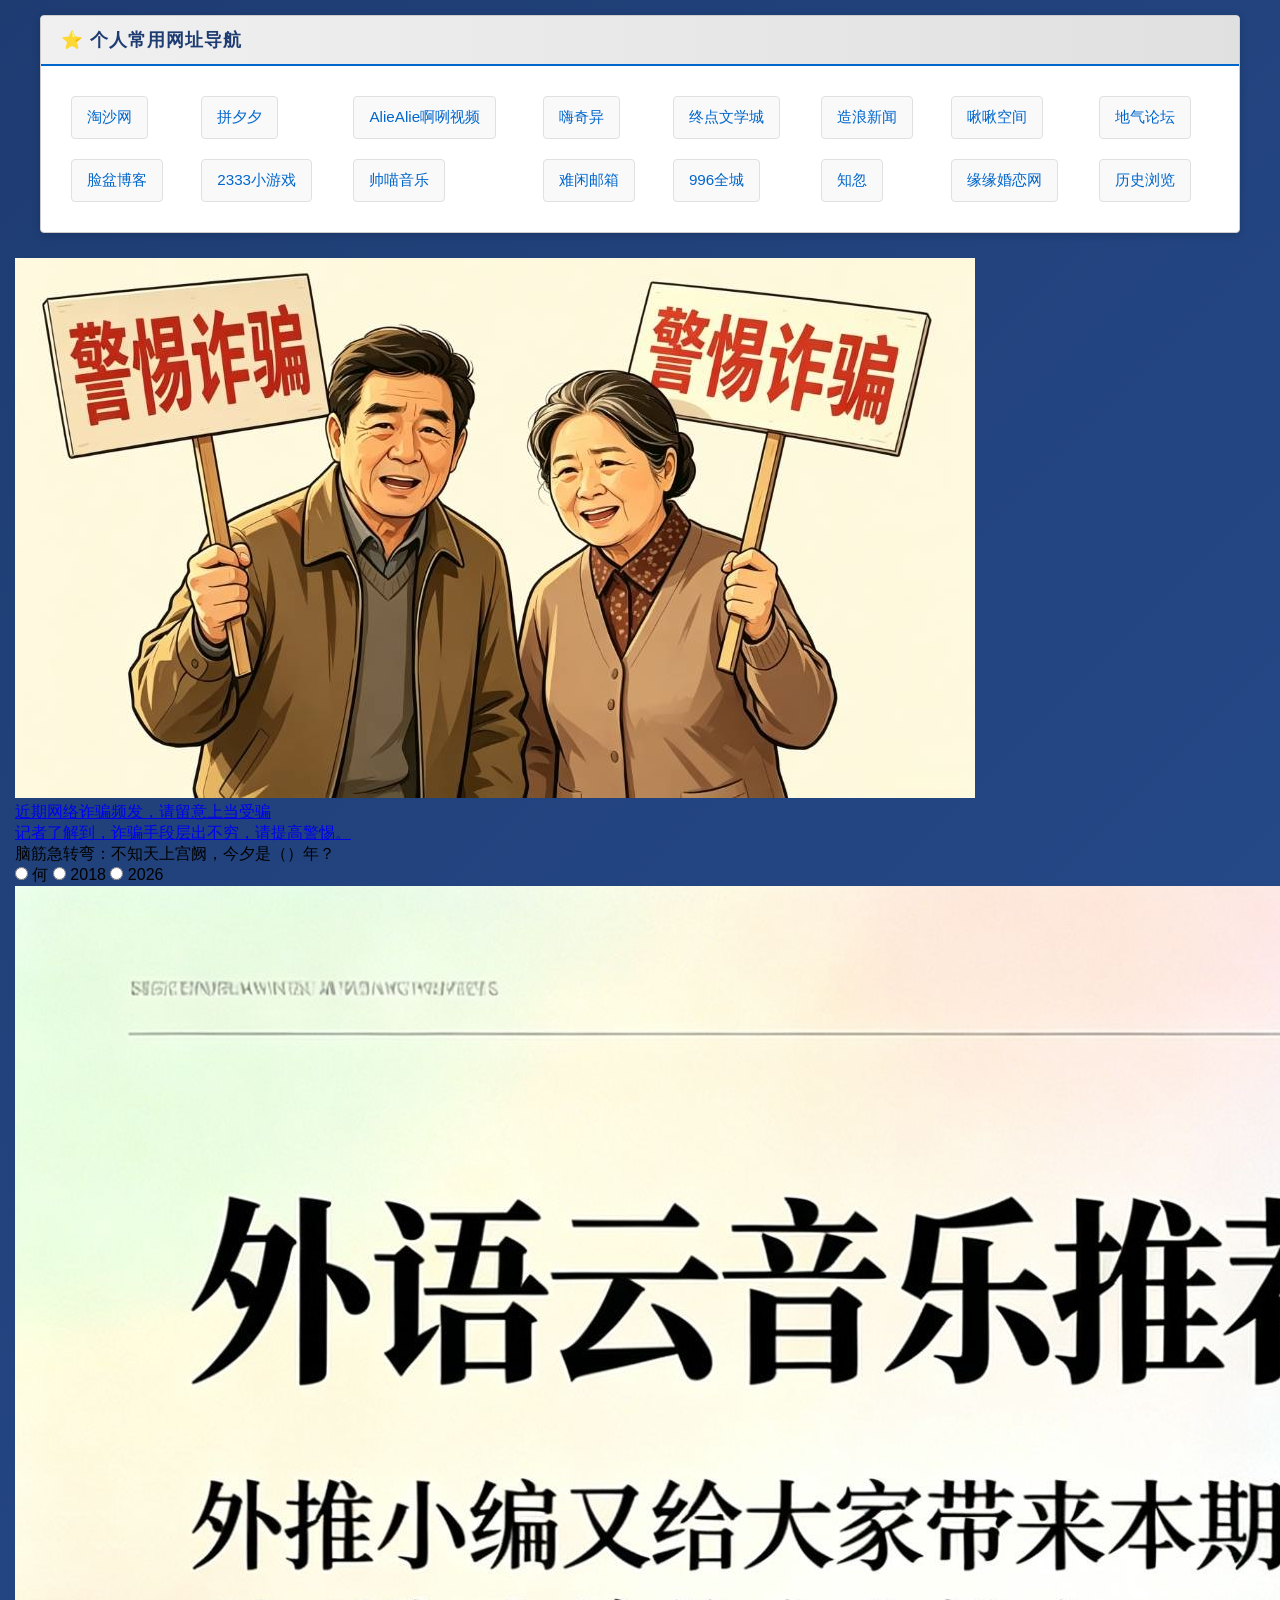
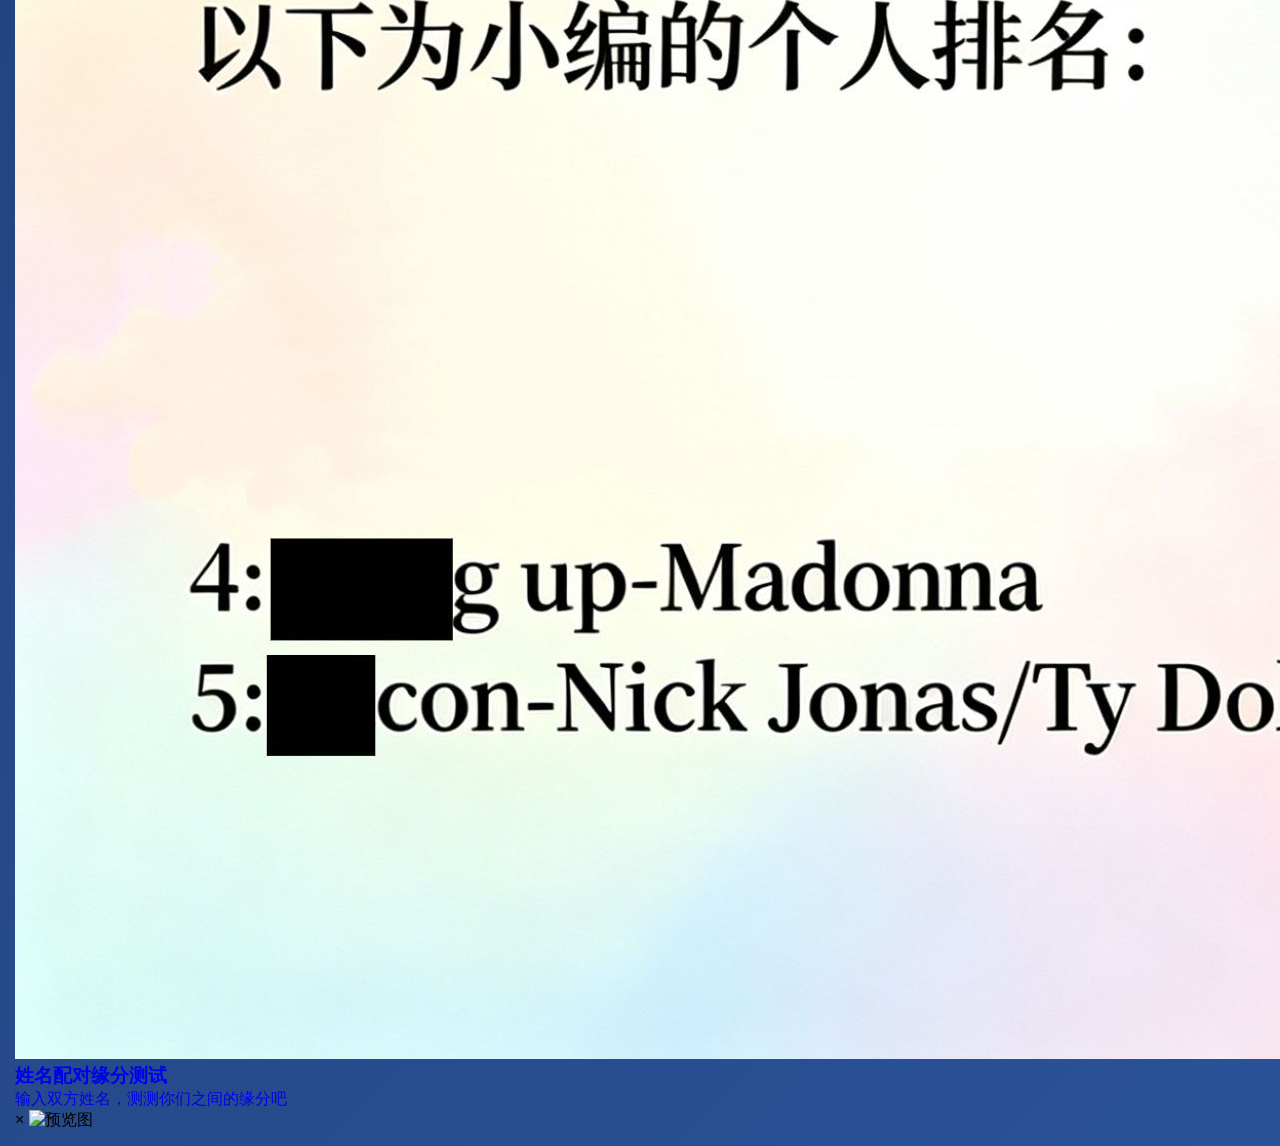
==== Kuai888-home page.html @ bdcb0dc2 "Update and rename Kuai888.html to Kuai888-home page.html" ====
<!DOCTYPE html>
<html lang="zh-CN">
<head>
    <link rel="preload" as="image" href="images/外推2.jpg">
    <link rel="preload" as="image" href="images/警惕诈骗.jpg">
    <link rel="preload" as="image" href="images/20180417.jpg">
    
    <meta charset="UTF-8">
    <meta name="viewport" content="width=device-width, initial-scale=1.0">
    <title>快888快捷导航</title>
    
    <!-- ========== 1. CSS 样式（先加载，确保页面渲染时已有样式） ========== -->
    <link rel="stylesheet" href="css/Kuai888-common.css">
    <link rel="stylesheet" href="css/NingYuan-mode.css">
    
    <!-- ========== 2. JavaScript 模块（按依赖顺序加载） ========== -->
    <!-- 特效库（无依赖） -->
    <script src="js/Effects.js"></script>
    <!-- 认证模块（依赖 Effects 已加载） -->
    <script src="js/Log&Register.js"></script>
    <!-- 宁源主题（依赖 Effects 和 Log&Register） -->
    <script src="js/NingYuan-mode.js"></script>
    <!-- 搜索功能（依赖 Log&Register 中的 Auth 对象） -->
    <script src="js/Search.js"></script>
    <!-- 公共组件加载器（依赖上述所有，最后加载） -->
    <script src="js/Kuai888-component.js"></script>
</head>
<body>
    <!-- ========================================================= -->
    <!-- 占位容器：导航栏（组件加载器会将内容注入此处）           -->
    <!-- 位置：原来 <div class="navbar"> 所在的位置，即在 body 开头 -->
    <!-- ========================================================= -->
    <div id="navbar-placeholder"></div>

    <!-- ========================================================= -->
    <!-- 主内容区域                                              -->
    <!-- ========================================================= -->
    <div class="container">
        <!-- 个人常用网址导航 -->
        <div class="nav-section">
            <div class="nav-header">⭐ 个人常用网址导航</div>
            <div class="nav-content">
                <div class="link-list">
                    <div class="link-row">
                        <div class="link-cell"><a href="#" class="link-item" onclick="showLoginPrompt(event)">淘沙网</a></div>
                        <div class="link-cell"><a href="#" class="link-item" onclick="showLoginPrompt(event)">拼夕夕</a></div>
                        <div class="link-cell"><a href="#" class="link-item" onclick="showLoginPrompt(event)">AlieAlie啊咧视频</a></div>
                        <div class="link-cell"><a href="#" class="link-item" onclick="showLoginPrompt(event)">嗨奇异</a></div>
                        <div class="link-cell"><a href="#" class="link-item" onclick="showLoginPrompt(event)">终点文学城</a></div>
                        <div class="link-cell"><a href="#" class="link-item" onclick="showLoginPrompt(event)">造浪新闻</a></div>
                        <div class="link-cell"><a href="#" class="link-item" onclick="showLoginPrompt(event)">啾啾空间</a></div>
                        <div class="link-cell"><a href="#" class="link-item" onclick="showLoginPrompt(event)">地气论坛</a></div>
                    </div>
                    <div class="link-row">
                        <div class="link-cell"><a href="#" class="link-item" onclick="showLoginPrompt(event)">脸盆博客</a></div>
                        <div class="link-cell"><a href="#" class="link-item" onclick="showLoginPrompt(event)">2333小游戏</a></div>
                        <div class="link-cell"><a href="#" class="link-item" onclick="showLoginPrompt(event)">帅喵音乐</a></div>
                        <div class="link-cell"><a href="#" class="link-item" onclick="showLoginPrompt(event)">难闲邮箱</a></div>
                        <div class="link-cell"><a href="#" class="link-item" onclick="showLoginPrompt(event)">996全城</a></div>
                        <div class="link-cell"><a href="#" class="link-item" onclick="showLoginPrompt(event)">知忽</a></div>
                        <div class="link-cell"><a href="#" class="link-item" onclick="showLoginPrompt(event)">缘缘婚恋网</a></div>
                        <div class="link-cell"><a href="#" class="link-item" onclick="showLoginPrompt(event)">历史浏览</a></div>
                    </div>
                </div>
            </div>
        </div>
    </div>
    
    <!-- ========================================================= -->
    <!-- 外推图片区域：两列等高布局                              -->
    <!-- ========================================================= -->
    <div class="external-push-wrapper two-columns">
        <!-- 左列（较宽）：防诈骗卡片 + 问答卡片 -->
        <div class="external-push-item left-column">
            <!-- 防诈骗卡片（原图片2） -->
            <a href="#" class="card-link-wrapper" id="card-link-wrapper">
                <div class="card-image">
                    <img id="card-img" src="images/警惕诈骗.jpg" alt="警惕诈骗" class="card-img">
                </div>
                <div class="card-text-overlay">
                    <div class="card-title">近期网络诈骗频发，请留意上当受骗</div>
                    <div class="card-desc">记者了解到，诈骗手段层出不穷，请提高警惕。</div>
                </div>
            </a>
            <!-- 问答卡片 -->
            <div class="quiz-card">
                <div class="quiz-question">脑筋急转弯：不知天上宫阙，今夕是（）年？</div>
                <div class="quiz-options">
                    <label><input type="radio" name="answer" value="0"> 何</label>
                    <label><input type="radio" name="answer" value="2018"> 2018</label>
                    <label><input type="radio" name="answer" value="2026"> 2026</label>
                </div>
                <div class="quiz-feedback"></div>
            </div>
        </div>

        <!-- 右列（较窄）：外推图片 + 配对卡片 -->
        <div class="external-push-item right-column">
            <!-- 外推图片 -->
            <img id="external-push-img" src="images/外推1.jpg" alt="外推音乐推荐" class="external-push-img">
            <!-- 配对卡片 -->
            <a href="#" class="pair-card" id="pair-card" style="background-image: url('images/配对.jpg'); background-size: cover; background-position: center; text-decoration: none;">
                <div class="pair-card-content">
                    <h3 class="pair-title">姓名配对缘分测试</h3>
                    <p class="pair-desc">输入双方姓名，测测你们之间的缘分吧</p>
                </div>
            </a>
        </div>
    </div>
    
    <!-- ========================================================= -->
    <!-- 占位容器：虚拟页脚                                          -->
    <!-- 位置：原来 <div class="virtual-footer-section"> 所在的位置  -->
    <!-- ========================================================= -->
    <div id="virtual-footer-placeholder"></div>

    <!-- ========================================================= -->
    <!-- 占位容器：真实页脚                                          -->
    <!-- 位置：原来 <div class="real-footer"> 所在的位置             -->
    <!-- ========================================================= -->
    <div id="real-footer-placeholder"></div>

    <!-- ========================================================= -->
    <!-- 页面特定脚本（不属于模块的部分保留在页面中）                -->
    <!-- ========================================================= -->
    <script>
        // 问答卡片交互逻辑
        (function() {
            const quizRadios = document.querySelectorAll('input[name="answer"]');
            const feedbackDiv = document.querySelector('.quiz-feedback');
            if (quizRadios.length && feedbackDiv) {
                function checkAnswer() {
                    let selectedValue = null;
                    for (let radio of quizRadios) {
                        if (radio.checked) {
                            selectedValue = radio.value;
                            break;
                        }
                    }
                    if (!selectedValue) {
                        feedbackDiv.textContent = '';
                        feedbackDiv.className = 'quiz-feedback';
                        return;
                    }
                    if (selectedValue === '2018') {
                       feedbackDiv.innerHTML = '✓ 正确！<b style="color: red;">password1</b>。';
                        feedbackDiv.classList.remove('wrong');
                        feedbackDiv.classList.add('correct');
                    } else {
                        feedbackDiv.textContent = '✗ 错误。';
                        feedbackDiv.classList.remove('correct');
                        feedbackDiv.classList.add('wrong');
                    }
                }
                quizRadios.forEach(radio => {
                    radio.addEventListener('change', checkAnswer);
                });
            }
        })();

        // 图片预览功能（独立于登录注册系统）
        (function() {
            // 创建预览浮层
            const previewOverlay = document.createElement('div');
            previewOverlay.className = 'img-preview-overlay';
            previewOverlay.innerHTML = `
                <div class="img-preview-container">
                    <span class="img-preview-close">&times;</span>
                    <img class="img-preview-img" src="" alt="预览图">
                </div>
            `;
            document.body.appendChild(previewOverlay);
            // 如果当前是宁源模式，给预览浮层添加灰度类（通过统一接口）
            if (window.NingyuanTheme && typeof window.NingyuanTheme.applyGrayScaleIfNeeded === 'function') {
                window.NingyuanTheme.applyGrayScaleIfNeeded(previewOverlay);
            } else {
                if (document.body.classList.contains('ningyuan-mode')) {
                    previewOverlay.classList.add('ningyuan-grayscale');
                }
            }

            const closeBtn = previewOverlay.querySelector('.img-preview-close');
            const previewImg = previewOverlay.querySelector('.img-preview-img');

            function showImagePreview() {
                previewImg.src = 'images/外推2.jpg';
                previewOverlay.classList.add('active');
            }
            function hideImagePreview() {
                previewOverlay.classList.remove('active');
            }
            closeBtn.onclick = hideImagePreview;
            previewOverlay.onclick = (e) => {
                if (e.target === previewOverlay) hideImagePreview();
            };
            const pushImg = document.getElementById('external-push-img');
            if (pushImg) {
                pushImg.onclick = () => {
                    showImagePreview();
                };
            }
        })();

        // 显示登录提示（保持原有）
        function showLoginPrompt(event) {
            event.preventDefault();
            alert('🔒 请登录后查看');
        }
    </script>
</body>
</html>
---- css/Kuai888-common.css ----
/* ================================================================
   common.css - 基础通用样式
   包含：重置、body、导航栏、搜索框、按钮、主容器、导航板块、页脚、响应式
   不包含：宁源主题、动态注入模态框/特效样式
   ================================================================ */

/* ---------- 重置 ---------- */
* {
    margin: 0;
    padding: 0;
    box-sizing: border-box;
}

/* ---------- 全局基础 ---------- */
body {
    font-family: "Microsoft YaHei", "Segoe UI", Arial, sans-serif;
    background: linear-gradient(135deg, #1e3c72 0%, #2a5298 100%);
    min-height: 100vh;
    padding: 15px;
    display: flex;
    flex-direction: column;
    position: relative;
}

/* ---------- 顶部导航栏 ---------- */
.navbar {
    background: linear-gradient(to bottom, #f5f5f5, #e8e8e8);
    border: 1px solid #ccc;
    border-radius: 4px;
    padding: 12px 15px;
    margin-bottom: 25px;
    box-shadow: 0 2px 5px rgba(0, 0, 0, 0.1);
    display: flex;
    justify-content: space-between;
    align-items: center;
    gap: 12px;
    flex-wrap: wrap;
}

.navbar-brand {
    font-size: 1.2em;
    font-weight: bold;
    color: #1e3c72;
    letter-spacing: 1px;
    white-space: nowrap;
    flex-shrink: 0;
}

.weather-info {
    background: #fff3cd;
    border: 1px solid #ffc107;
    border-radius: 3px;
    padding: 6px 10px;
    font-size: 0.85em;
    color: #856404;
    font-weight: bold;
    white-space: nowrap;
    flex-shrink: 0;
}

.navbar-search {
    flex: 1;
    min-width: 250px;
    display: flex;
    gap: 4px;
    align-items: center;
}

.search-select {
    padding: 7px 10px;
    border: 1px solid #999;
    border-radius: 3px;
    font-size: 0.9em;
    background: white;
    color: #333;
    cursor: pointer;
    white-space: nowrap;
    flex-shrink: 0;
}

.search-input {
    flex: 1;
    padding: 7px 10px;
    border: 1px solid #999;
    border-radius: 3px;
    font-size: 0.9em;
    background: white;
    color: #333;
    min-width: 120px;
}

.search-btn {
    padding: 7px 18px;
    background: linear-gradient(to bottom, #0066cc, #0052a3);
    color: white;
    border: 1px solid #003d82;
    border-radius: 3px;
    cursor: pointer;
    font-size: 0.9em;
    font-weight: bold;
    transition: background 0.3s;
    white-space: nowrap;
    flex-shrink: 0;
}
.search-btn:hover {
    background: linear-gradient(to bottom, #0052a3, #003d82);
}

.navbar-right {
    display: flex;
    gap: 10px;
    align-items: center;
    flex-shrink: 0;
}

.login-btn {
    padding: 7px 16px;
    background: white;
    color: #0066cc;
    border: 1px solid #0066cc;
    border-radius: 3px;
    cursor: pointer;
    font-size: 0.9em;
    transition: background 0.3s, color 0.3s;
    white-space: nowrap;
}
.login-btn:hover {
    background: #0066cc;
    color: white;
}

.register-btn {
    padding: 7px 16px;
    background: #ff6600;
    color: white;
    border: 1px solid #ff6600;
    border-radius: 3px;
    cursor: pointer;
    font-size: 0.9em;
    transition: background 0.3s;
    white-space: nowrap;
}
.register-btn:hover {
    background: #ff5500;
}

/* ---------- 主容器 ---------- */
.container {
    max-width: 1200px;
    margin: 0 auto;
    flex: 1;
    width: 100%;
}

/* ---------- 导航板块 ---------- */
.nav-section {
    background: white;
    border: 1px solid #ccc;
    border-radius: 4px;
    margin-bottom: 25px;
    overflow: hidden;
    box-shadow: 0 2px 8px rgba(0, 0, 0, 0.15);
}

.nav-header {
    background: linear-gradient(to right, #f0f0f0, #e0e0e0);
    border-bottom: 2px solid #0066cc;
    padding: 12px 20px;
    font-size: 1.1em;
    font-weight: bold;
    color: #1e3c72;
    letter-spacing: 1px;
}

.nav-content {
    padding: 20px;
}

.link-list {
    display: table;
    width: 100%;
    border-collapse: collapse;
}
.link-row {
    display: table-row;
}
.link-cell {
    display: table-cell;
    padding: 10px;
    text-align: left;
    vertical-align: middle;
}

.link-item {
    background: #f9f9f9;
    border: 1px solid #e0e0e0;
    border-radius: 4px;
    padding: 10px 15px;
    cursor: pointer;
    transition: all 0.3s;
    text-decoration: none;
    color: #0066cc;
    display: inline-block;
    font-weight: 500;
    font-size: 0.95em;
}
.link-item:hover {
    background: #0066cc;
    color: white;
    border-color: #0066cc;
    transform: translateY(-2px);
    box-shadow: 0 4px 12px rgba(0, 102, 204, 0.3);
}

/* ---------- 虚拟页脚 ---------- */
.virtual-footer-section {
    margin-bottom: 25px;
}
.virtual-footer {
    background: white;
    border: 1px solid #ccc;
    border-radius: 4px;
    padding: 20px;
    margin-bottom: 15px;
    box-shadow: 0 2px 8px rgba(0, 0, 0, 0.15);
    text-align: center;
}
.virtual-footer p {
    color: #666;
    font-size: 0.9em;
    line-height: 1.6;
    margin: 8px 0;
}
.virtual-footer a {
    color: #0066cc;
    text-decoration: none;
}
.virtual-footer a:hover {
    text-decoration: underline;
}

/* ---------- 响应式设计 ---------- */
@media (max-width: 1024px) {
    .navbar {
        padding: 10px 12px;
        gap: 10px;
    }
    .navbar-brand {
        font-size: 1.1em;
    }
    .navbar-search {
        min-width: 200px;
    }
    .search-input {
        min-width: 100px;
    }
    .weather-info {
        font-size: 0.8em;
        padding: 5px 8px;
    }
    .link-cell {
        padding: 8px;
    }
    .link-item {
        font-size: 0.9em;
        padding: 8px 12px;
    }
}

@media (max-width: 768px) {
    body {
        padding: 10px;
    }
    .navbar {
        flex-direction: column;
        align-items: stretch;
        padding: 10px;
        gap: 8px;
    }
    .navbar-brand {
        text-align: center;
        font-size: 1.1em;
    }
    .weather-info {
        text-align: center;
        width: 100%;
    }
    .navbar-search {
        width: 100%;
        min-width: unset;
    }
    .navbar-right {
        justify-content: center;
        width: 100%;
    }
    .link-list {
        display: block;
    }
    .link-row {
        display: flex;
        flex-wrap: wrap;
        margin-bottom: 10px;
    }
    .link-cell {
        display: flex;
        justify-content: center;
        padding: 5px;
        flex: 1;
        min-width: 120px;
    }
    .link-item {
        width: 100%;
        text-align: center;
        font-size: 0.9em;
    }
    .virtual-footer p {
        font-size: 0.85em;
    }
    .real-footer p {
        font-size: 0.75em;       /* 小屏适当缩小 */
    }
}

@media (max-width: 480px) {
    .navbar-brand {
        font-size: 1em;
        letter-spacing: 0.5px;
    }
    .search-select {
        font-size: 0.85em;
        padding: 6px 8px;
    }
    .search-input {
        font-size: 0.85em;
        padding: 6px 8px;
        min-width: 80px;
    }
    .search-btn {
        font-size: 0.85em;
        padding: 6px 14px;
    }
    .login-btn,
    .register-btn {
        font-size: 0.85em;
        padding: 6px 12px;
    }
    .weather-info {
        font-size: 0.75em;
        padding: 4px 6px;
    }
    .nav-content {
        padding: 15px;
    }
    .link-cell {
        padding: 4px;
        min-width: 100px;
    }
    .link-item {
        font-size: 0.85em;
        padding: 8px 10px;
    }
    .virtual-footer p {
        font-size: 0.8em;
    }
---- css/NingYuan-mode.css ----
/* ================================================================
   NingyuanTheme.css - 宁源模式专用样式
   作用：仅在 body.ningyuan-mode 下生效，不影响普通模式
   依赖：页面需引入此文件，并确保 body 上正确添加/移除 ningyuan-mode 类
   ================================================================ */

/* ---------- 宁源模式：灰色背景 ---------- */
body.ningyuan-mode {
    background: #333333 !important;  /* 覆盖默认蓝色渐变背景 */
}

/* ---------- 挽联（左右两侧固定定位） ---------- */
body.ningyuan-mode::before,
body.ningyuan-mode::after {
    content: "";
    position: fixed;
    top: 50%;
    transform: translateY(-50%);
    font-family: "楷体", "华文楷书", "KaiTi", serif;
    font-size: 24px;
    color: white;
    background: transparent;
    writing-mode: vertical-rl;
    text-orientation: mixed;
    white-space: nowrap;
    z-index: 5000;
    pointer-events: none;
    letter-spacing: 8px;
    /* 增强清晰度：深色描边 + 阴影 */
    -webkit-text-stroke: 1px rgba(0, 0, 0, 0.4);
    text-shadow: 0 0 4px black, 0 0 2px black;
}

body.ningyuan-mode::before {
    right: 10px;
    content: "死生有命";
}
body.ningyuan-mode::after {
    left: 10px;
    content: "富贵在天";
}

/* 移动端缩小挽联字号 */
@media (max-width: 768px) {
    body.ningyuan-mode::before,
    body.ningyuan-mode::after {
        font-size: 16px;
        letter-spacing: 4px;
    }
}

/* ---------- 灰度类：用于变灰的主要内容区域 ---------- */
.ningyuan-grayscale {
    filter: grayscale(1);
}

/* ---------- 天气栏在宁源模式下强制红色（不受灰度影响） ---------- */
body.ningyuan-mode .weather-info {
    filter: grayscale(0);
    color: #ff0000 !important;
    background: #000000 !important;
    border-color: #ff0000 !important;
}
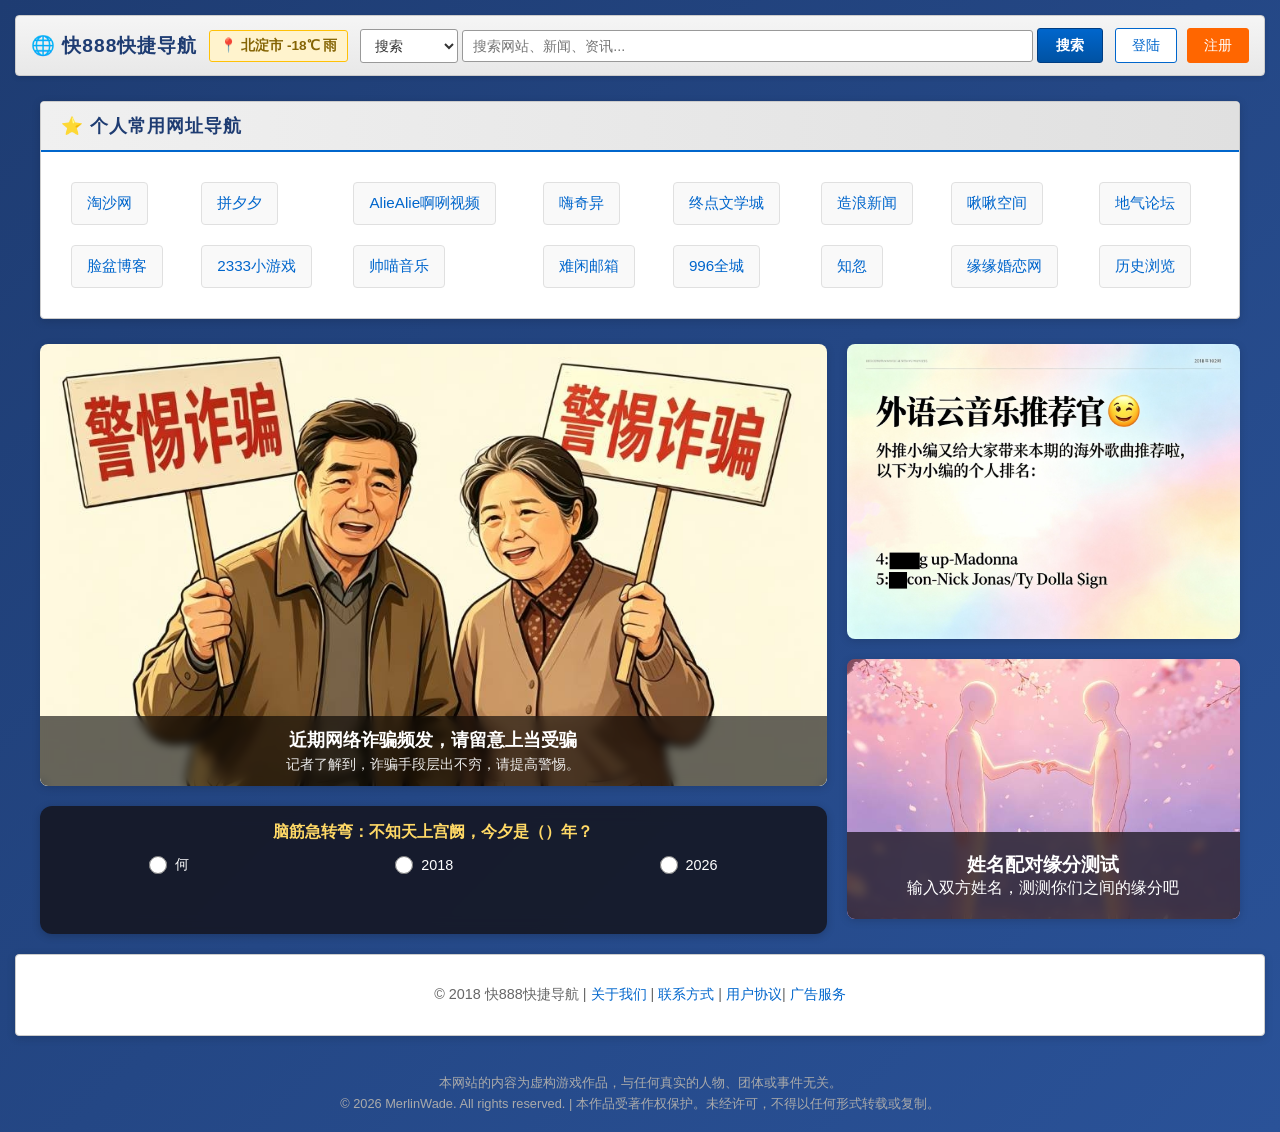
==== commit 280598aa: "Update Kuai888-home page.html" ====
--- a/Kuai888-home page.html
+++ b/Kuai888-home page.html
@@ -9,34 +9,296 @@
     <meta name="viewport" content="width=device-width, initial-scale=1.0">
     <title>快888快捷导航</title>
     
-    <!-- ========== 1. CSS 样式（先加载，确保页面渲染时已有样式） ========== -->
+    <!-- ========== 1. CSS 样式（先加载） ========== -->
     <link rel="stylesheet" href="css/Kuai888-common.css">
     <link rel="stylesheet" href="css/NingYuan-mode.css">
     
+    <!-- ========== 页面特有样式（原封不动保留） ========== -->
+    <style>
+        /* ---------- 外推图片区域 ---------- */
+        .external-push-wrapper {
+            display: flex;
+            flex-wrap: wrap;
+            gap: 20px;
+            max-width: 1200px;
+            margin: 0px auto 20px auto;
+            width: 100%;
+            box-sizing: border-box;
+        }
+        .external-push-item {
+            flex: 1;
+            min-width: 200px;
+        }
+
+        /* 左侧大图 */
+        .external-push-img {
+            width: 100%;
+            height: auto;
+            object-fit: cover;
+            border-radius: 8px;
+            box-shadow: 0 2px 8px rgba(0,0,0,0.15);
+            transition: transform 0.2s;
+            cursor: pointer;
+        }
+        .external-push-img:hover {
+            transform: scale(1.01);
+        }
+
+        /* 防诈骗卡片 */
+        .card-link-wrapper {
+            position: relative;
+            display: block;
+            text-decoration: none;
+            border-radius: 8px;
+            overflow: hidden;
+            box-shadow: 0 2px 8px rgba(0,0,0,0.15);
+            transition: transform 0.2s;
+        }
+        .card-link-wrapper:hover {
+            transform: scale(1.01);
+        }
+        .card-img {
+            width: 100%;
+            height: auto;
+            object-fit: cover;
+            display: block;
+        }
+        .card-text-overlay {
+            position: absolute;
+            bottom: 0;
+            left: 0;
+            right: 0;
+            background: rgba(0, 0, 0, 0.6);
+            backdrop-filter: blur(4px);
+            color: white;
+            text-align: center;
+            padding: 12px;
+        }
+        .card-title {
+            font-size: 1.1rem;
+            font-weight: bold;
+            margin-bottom: 4px;
+        }
+        .card-desc {
+            font-size: 0.85rem;
+            opacity: 0.9;
+        }
+
+        /* 问答卡片 */
+        .quiz-card {
+            background: rgba(20, 20, 30, 0.85);
+            backdrop-filter: blur(8px);
+            border-radius: 12px;
+            padding: 16px 12px;
+            box-shadow: 0 2px 8px rgba(0,0,0,0.2);
+            transition: transform 0.2s;
+        }
+        .quiz-card:hover {
+            transform: scale(1.01);
+        }
+        .quiz-question {
+            font-size: 1rem;
+            font-weight: bold;
+            color: #ffd966;
+            text-align: center;
+            margin-bottom: 12px;
+        }
+        .quiz-options {
+            display: flex;
+            flex-direction: row;
+            justify-content: space-around;
+            gap: 12px;
+            flex-wrap: wrap;
+            margin-bottom: 12px;
+        }
+        .quiz-options label {
+            display: flex;
+            align-items: center;
+            gap: 8px;
+            font-size: 0.9rem;
+            color: white;
+            cursor: pointer;
+        }
+        .quiz-options input[type="radio"] {
+            width: 18px;
+            height: 18px;
+            cursor: pointer;
+        }
+        .quiz-feedback {
+            text-align: center;
+            font-size: 0.85rem;
+            font-weight: bold;
+            min-height: 32px;
+            padding: 4px;
+            border-radius: 20px;
+        }
+        .quiz-feedback.correct {
+            color: #a0ffa0;
+            background: rgba(0,100,0,0.3);
+        }
+        .quiz-feedback.wrong {
+            color: #ffa0a0;
+            background: rgba(100,0,0,0.3);
+        }
+
+        /* 配对卡片 */
+        .pair-card {
+            display: flex;
+            align-items: flex-end;
+            border-radius: 8px;
+            overflow: hidden;
+            box-shadow: 0 2px 8px rgba(0,0,0,0.15);
+            background-size: cover;
+            background-position: center;
+            min-height: 260px;
+            height: auto;
+            transition: transform 0.2s;
+            text-decoration: none;
+            cursor: pointer;
+        }
+        .pair-card:hover {
+            transform: scale(1.01);
+        }
+        .pair-card-content {
+            background: rgba(0,0,0,0.65);
+            backdrop-filter: blur(4px);
+            width: 100%;
+            padding: 20px 16px;
+            text-align: center;
+            color: white;
+        }
+
+        /* 两列等高布局 */
+        .external-push-wrapper.two-columns {
+            display: grid;
+            grid-template-columns: 2fr 1fr;
+            gap: 20px;
+            align-items: stretch;
+        }
+        .two-columns .left-column,
+        .two-columns .right-column {
+            display: flex;
+            flex-direction: column;
+            gap: 20px;
+            height: 100%;
+        }
+
+        /* 图片预览模态框 */
+        .img-preview-overlay {
+            position: fixed;
+            top: 0;
+            left: 0;
+            width: 100%;
+            height: 100%;
+            background: rgba(0,0,0,0.85);
+            backdrop-filter: blur(8px);
+            z-index: 15000;
+            display: flex;
+            align-items: center;
+            justify-content: center;
+            visibility: hidden;
+            opacity: 0;
+            transition: visibility 0.2s, opacity 0.2s;
+        }
+        .img-preview-overlay.active {
+            visibility: visible;
+            opacity: 1;
+        }
+        .img-preview-container {
+            position: relative;
+            max-width: 90%;
+            max-height: 90%;
+        }
+        .img-preview-img {
+            max-width: 100%;
+            max-height: 90vh;
+            border-radius: 12px;
+            box-shadow: 0 10px 30px rgba(0,0,0,0.5);
+        }
+        .img-preview-close {
+            position: absolute;
+            top: -40px;
+            right: 0;
+            font-size: 36px;
+            color: white;
+            cursor: pointer;
+            background: rgba(0,0,0,0.5);
+            width: 40px;
+            height: 40px;
+            border-radius: 50%;
+            display: flex;
+            align-items: center;
+            justify-content: center;
+            transition: 0.2s;
+        }
+        .img-preview-close:hover {
+            background: rgba(255,0,0,0.7);
+            transform: scale(1.1);
+        }
+        @media (max-width: 550px) {
+            .img-preview-close {
+                top: -30px;
+                width: 30px;
+                height: 30px;
+                font-size: 24px;
+            }
+        }
+
+        /* 真实页脚（若 common.css 未提供，此处补充） */
+        .real-footer {
+            background: none;
+            border: none;
+            box-shadow: none;
+            padding: 10px 0 0 0;
+            text-align: center;
+        }
+        .real-footer p {
+            color: #aaa;
+            font-size: 0.8em;
+            margin: 4px 0;
+        }
+        .real-footer a {
+            color: #aaa;
+            text-decoration: none;
+        }
+        .real-footer a:hover {
+            text-decoration: underline;
+        }
+
+        /* 响应式微调 */
+        @media (max-width: 768px) {
+            .external-push-wrapper.two-columns {
+                display: flex;
+                flex-direction: column;
+            }
+            .external-push-img, .card-img {
+                max-height: none;
+                object-fit: contain;
+            }
+            .pair-card {
+                min-height: 220px;
+            }
+        }
+        @media (max-width: 480px) {
+            .pair-card {
+                min-height: 180px;
+            }
+        }
+    </style>
+
     <!-- ========== 2. JavaScript 模块（按依赖顺序加载） ========== -->
-    <!-- 特效库（无依赖） -->
     <script src="js/Effects.js"></script>
-    <!-- 认证模块（依赖 Effects 已加载） -->
     <script src="js/Log&Register.js"></script>
-    <!-- 宁源主题（依赖 Effects 和 Log&Register） -->
     <script src="js/NingYuan-mode.js"></script>
-    <!-- 搜索功能（依赖 Log&Register 中的 Auth 对象） -->
     <script src="js/Search.js"></script>
-    <!-- 公共组件加载器（依赖上述所有，最后加载） -->
     <script src="js/Kuai888-component.js"></script>
 </head>
 <body>
-    <!-- ========================================================= -->
-    <!-- 占位容器：导航栏（组件加载器会将内容注入此处）           -->
-    <!-- 位置：原来 <div class="navbar"> 所在的位置，即在 body 开头 -->
-    <!-- ========================================================= -->
+    <!-- ========== 导航栏占位 ========== -->
     <div id="navbar-placeholder"></div>
 
-    <!-- ========================================================= -->
-    <!-- 主内容区域                                              -->
-    <!-- ========================================================= -->
+    <!-- ========== 主内容 ========== -->
     <div class="container">
-        <!-- 个人常用网址导航 -->
         <div class="nav-section">
             <div class="nav-header">⭐ 个人常用网址导航</div>
             <div class="nav-content">
@@ -65,14 +327,11 @@
             </div>
         </div>
     </div>
-    
-    <!-- ========================================================= -->
-    <!-- 外推图片区域：两列等高布局                              -->
-    <!-- ========================================================= -->
+
+    <!-- ========== 外推图片区域 ========== -->
     <div class="external-push-wrapper two-columns">
-        <!-- 左列（较宽）：防诈骗卡片 + 问答卡片 -->
+        <!-- 左列 -->
         <div class="external-push-item left-column">
-            <!-- 防诈骗卡片（原图片2） -->
             <a href="#" class="card-link-wrapper" id="card-link-wrapper">
                 <div class="card-image">
                     <img id="card-img" src="images/警惕诈骗.jpg" alt="警惕诈骗" class="card-img">
@@ -82,7 +341,6 @@
                     <div class="card-desc">记者了解到，诈骗手段层出不穷，请提高警惕。</div>
                 </div>
             </a>
-            <!-- 问答卡片 -->
             <div class="quiz-card">
                 <div class="quiz-question">脑筋急转弯：不知天上宫阙，今夕是（）年？</div>
                 <div class="quiz-options">
@@ -93,12 +351,9 @@
                 <div class="quiz-feedback"></div>
             </div>
         </div>
-
-        <!-- 右列（较窄）：外推图片 + 配对卡片 -->
+        <!-- 右列 -->
         <div class="external-push-item right-column">
-            <!-- 外推图片 -->
             <img id="external-push-img" src="images/外推1.jpg" alt="外推音乐推荐" class="external-push-img">
-            <!-- 配对卡片 -->
             <a href="#" class="pair-card" id="pair-card" style="background-image: url('images/配对.jpg'); background-size: cover; background-position: center; text-decoration: none;">
                 <div class="pair-card-content">
                     <h3 class="pair-title">姓名配对缘分测试</h3>
@@ -107,24 +362,14 @@
             </a>
         </div>
     </div>
-    
-    <!-- ========================================================= -->
-    <!-- 占位容器：虚拟页脚                                          -->
-    <!-- 位置：原来 <div class="virtual-footer-section"> 所在的位置  -->
-    <!-- ========================================================= -->
+
+    <!-- ========== 页脚占位 ========== -->
     <div id="virtual-footer-placeholder"></div>
-
-    <!-- ========================================================= -->
-    <!-- 占位容器：真实页脚                                          -->
-    <!-- 位置：原来 <div class="real-footer"> 所在的位置             -->
-    <!-- ========================================================= -->
     <div id="real-footer-placeholder"></div>
 
-    <!-- ========================================================= -->
-    <!-- 页面特定脚本（不属于模块的部分保留在页面中）                -->
-    <!-- ========================================================= -->
+    <!-- ========== 页面特定脚本 ========== -->
     <script>
-        // 问答卡片交互逻辑
+        // 问答卡片交互
         (function() {
             const quizRadios = document.querySelectorAll('input[name="answer"]');
             const feedbackDiv = document.querySelector('.quiz-feedback');
@@ -143,7 +388,7 @@
                         return;
                     }
                     if (selectedValue === '2018') {
-                       feedbackDiv.innerHTML = '✓ 正确！<b style="color: red;">password1</b>。';
+                        feedbackDiv.innerHTML = '✓ 正确！<b style="color: red;">password1</b>。';
                         feedbackDiv.classList.remove('wrong');
                         feedbackDiv.classList.add('correct');
                     } else {
@@ -158,9 +403,8 @@
             }
         })();
 
-        // 图片预览功能（独立于登录注册系统）
+        // 图片预览
         (function() {
-            // 创建预览浮层
             const previewOverlay = document.createElement('div');
             previewOverlay.className = 'img-preview-overlay';
             previewOverlay.innerHTML = `
@@ -170,13 +414,10 @@
                 </div>
             `;
             document.body.appendChild(previewOverlay);
-            // 如果当前是宁源模式，给预览浮层添加灰度类（通过统一接口）
             if (window.NingyuanTheme && typeof window.NingyuanTheme.applyGrayScaleIfNeeded === 'function') {
                 window.NingyuanTheme.applyGrayScaleIfNeeded(previewOverlay);
-            } else {
-                if (document.body.classList.contains('ningyuan-mode')) {
-                    previewOverlay.classList.add('ningyuan-grayscale');
-                }
+            } else if (document.body.classList.contains('ningyuan-mode')) {
+                previewOverlay.classList.add('ningyuan-grayscale');
             }
 
             const closeBtn = previewOverlay.querySelector('.img-preview-close');
@@ -195,13 +436,10 @@
             };
             const pushImg = document.getElementById('external-push-img');
             if (pushImg) {
-                pushImg.onclick = () => {
-                    showImagePreview();
-                };
+                pushImg.onclick = () => showImagePreview();
             }
         })();
 
-        // 显示登录提示（保持原有）
         function showLoginPrompt(event) {
             event.preventDefault();
             alert('🔒 请登录后查看');
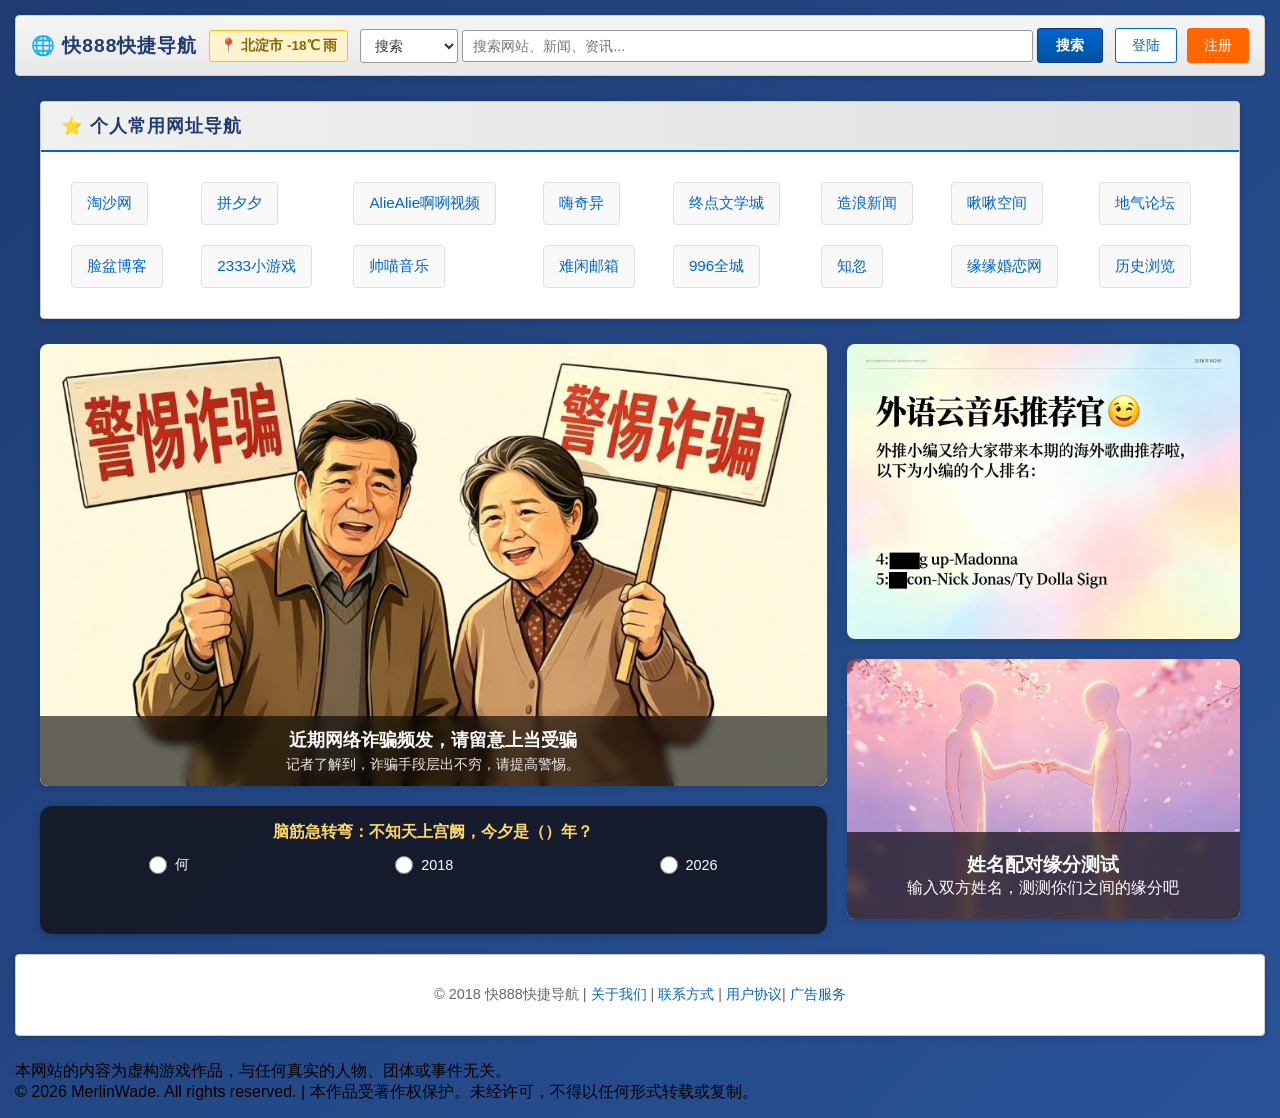
==== commit e65bbe4c: "Update Kuai888-home page.html" ====
--- a/Kuai888-home page.html
+++ b/Kuai888-home page.html
@@ -242,27 +242,6 @@
                 height: 30px;
                 font-size: 24px;
             }
-        }
-
-        /* 真实页脚（若 common.css 未提供，此处补充） */
-        .real-footer {
-            background: none;
-            border: none;
-            box-shadow: none;
-            padding: 10px 0 0 0;
-            text-align: center;
-        }
-        .real-footer p {
-            color: #aaa;
-            font-size: 0.8em;
-            margin: 4px 0;
-        }
-        .real-footer a {
-            color: #aaa;
-            text-decoration: none;
-        }
-        .real-footer a:hover {
-            text-decoration: underline;
         }
 
         /* 响应式微调 */
